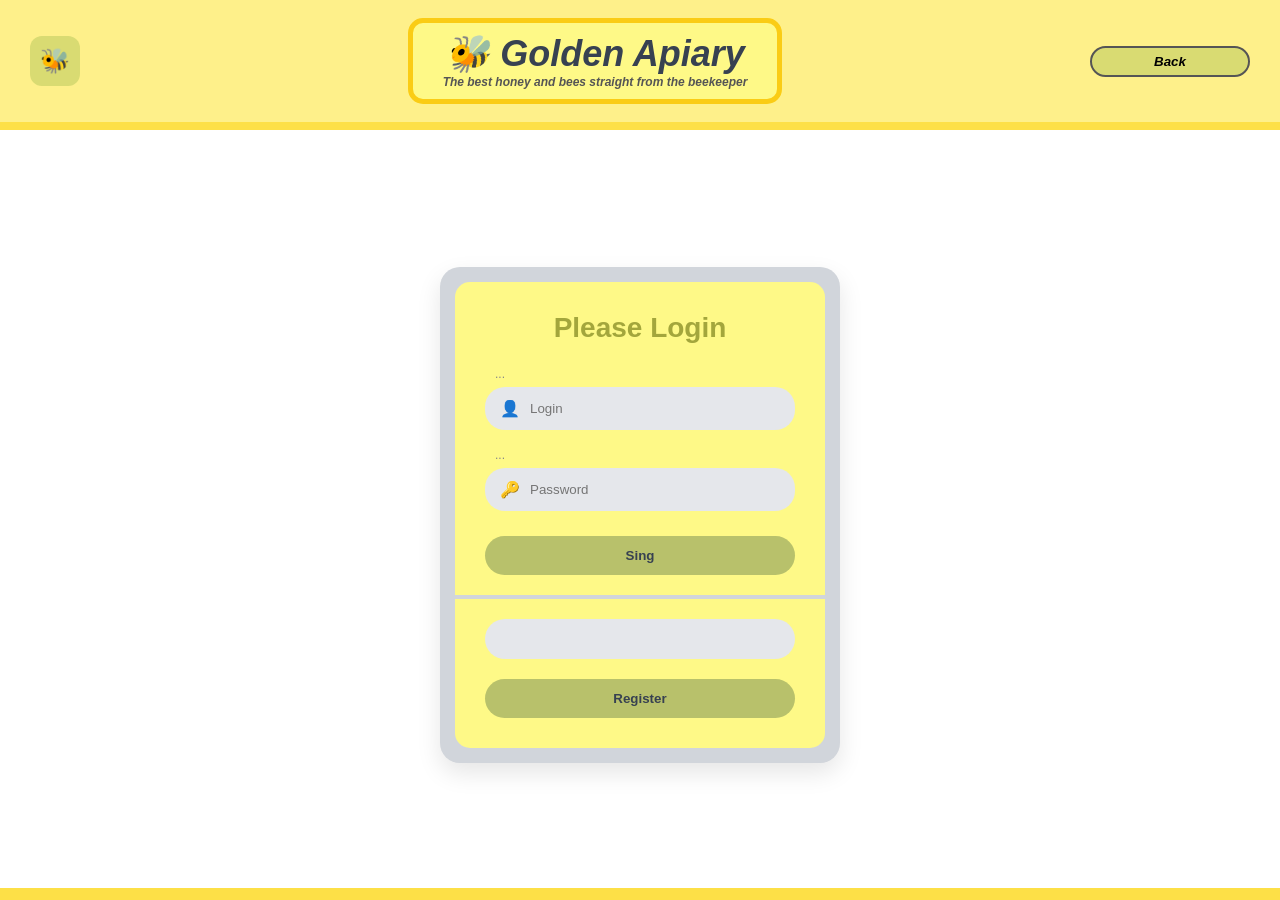
==== login.html @ 2b213694 "Update and rename catalog.html to login.html" ====
<!DOCTYPE html>
<html lang="uk">
<head>
    <meta charset="UTF-8">
    <title>Golden Apiary - Login</title>
    <link rel="stylesheet" href="style.css">
    <style>
        /* Специфічні стилі для форми логіну */
        .login-wrapper {
            flex: 1;
            display: flex;
            justify-content: center;
            align-items: center;
            background-color: #ffffff;
        }

        .login-card {
            background-color: #d1d5db; /* Сіра зовнішня рамка */
            padding: 15px;
            border-radius: 20px;
            width: 400px;
            box-shadow: 0 10px 25px rgba(0,0,0,0.1);
        }

        .login-inner {
            background-color: #fef987; /* Світло-жовтий фон картки */
            border-radius: 15px;
            padding: 30px;
            text-align: center;
        }

        .login-inner h2 {
            color: #a3a63c;
            margin-bottom: 20px;
            font-size: 28px;
        }

        .input-group {
            margin-bottom: 15px;
            text-align: left;
        }

        .input-group label {
            font-size: 12px;
            color: #888;
            margin-left: 10px;
        }

        .input-field {
            width: 100%;
            background-color: #e5e7eb;
            border: none;
            border-radius: 20px;
            padding: 12px 15px;
            display: flex;
            align-items: center;
            gap: 10px;
            margin-top: 5px;
        }

        .input-field input {
            border: none;
            background: transparent;
            outline: none;
            width: 100%;
        }

        .action-btn {
            width: 100%;
            background-color: #b8c16b;
            border: none;
            border-radius: 20px;
            padding: 12px;
            font-weight: bold;
            color: #374151;
            cursor: pointer;
            margin-top: 10px;
            transition: 0.3s;
        }

        .action-btn:hover {
            background-color: #a3a63c;
            transform: scale(1.02);
        }

        .divider {
            height: 4px;
            background-color: #d1d5db;
            margin: 20px -30px;
        }
    </style>
</head>
<body>

    <div class="main-container">
        <header class="header">
            <div style="width: 70px;">
                <div class="side-btn" style="margin:0">🐝</div>
            </div>

            <div class="logo-box">
                <h1>🐝 Golden Apiary</h1>
                <p>The best honey and bees straight from the beekeeper</p>
            </div>

            <div class="btn-group">
                <button class="head-btn" onclick="window.location.href='index.html'">Back</button>
            </div>
        </header>

        <main class="login-wrapper">
            <div class="login-card">
                <div class="login-inner">
                    <h2>Please Login</h2>
                    
                    <div class="input-group">
                        <label>...</label>
                        <div class="input-field">
                            <span>👤</span>
                            <input type="text" placeholder="Login">
                        </div>
                    </div>

                    <div class="input-group">
                        <label>...</label>
                        <div class="input-field">
                            <span>🔑</span>
                            <input type="password" placeholder="Password">
                        </div>
                    </div>

                    <button class="action-btn">Sing</button>

                    <div class="divider"></div>

                    <div class="input-field" style="margin-bottom: 10px; height: 40px;"></div>
                    <button class="action-btn">Register</button>
                </div>
            </div>
        </main>

        <div class="footer-line"></div>
    </div>

</body>
</html>
---- style.css ----
/* БАЗОВІ НАЛАШТУВАННЯ */
* {
    margin: 0;
    padding: 0;
    box-sizing: border-box;
    -webkit-user-select: none;
    user-select: none;
}

input {
    -webkit-user-select: text;
    user-select: text;
}

body {
    display: flex;
    font-family: 'Arial', sans-serif;
    background-color: #f7f7f7;
    height: 100vh;
    overflow: hidden;
}

/* 1. ЛОАДЕР */
#loader {
    position: fixed;
    top: 0;
    left: 0;
    width: 100%;
    height: 100%;
    background-color: #fef08a;
    display: flex;
    flex-direction: column;
    justify-content: center;
    align-items: center;
    z-index: 1000;
    transition: opacity 0.6s ease;
}

.loader-text {
    margin-top: 20px;
    font-weight: bold;
    color: #6d744e;
}

.bee-fly {
    font-size: 60px;
    animation: flyUpDown 1.5s ease-in-out infinite;
}

@keyframes flyUpDown {
    0%, 100% { transform: translateY(0); }
    50% { transform: translateY(-30px); }
}

/* 2. БІЧНА ПАНЕЛЬ */
.sidebar {
    width: 70px;
    height: 100%;
    background-color: #6d744e;
    display: flex;
    flex-direction: column;
    align-items: center;
    padding-top: 20px;
    border-right: 2px solid #5d6342;
}

.side-btn {
    width: 50px;
    height: 50px;
    background-color: #d9db72;
    margin-bottom: 15px;
    border-radius: 12px;
    display: flex;
    justify-content: center;
    align-items: center;
    font-size: 24px;
    cursor: pointer;
    transition: 0.3s cubic-bezier(0.175, 0.885, 0.32, 1.275);
}

.side-btn:hover {
    transform: scale(1.15) rotate(5deg);
    background-color: #e2e48b;
}

.side-btn:active {
    transform: scale(0.9);
}

/* 3. ОСНОВНИЙ КОНТЕНТ */
.main-container {
    flex: 1;
    display: flex;
    flex-direction: column;
    position: relative;
}

.header {
    background-color: #fef08a;
    height: 130px;
    display: flex;
    align-items: center;
    justify-content: space-between;
    padding: 0 30px;
    border-bottom: 8px solid #fde047;
}

.header-icons {
    font-size: 24px;
}

/* Пошук */
.search-area {
    display: flex;
    align-items: center;
    gap: 10px;
}

.search-bar {
    background-color: #e5e7eb;
    border-radius: 20px;
    padding: 8px 15px;
    width: 250px;
    display: flex;
    align-items: center;
    margin-top: 30px;
}

.search-bar input {
    border: none;
    background: transparent;
    outline: none;
    width: 100%;
    margin-left: 8px;
    font-size: 14px;
}

/* Логотип */
.logo-box {
    background-color: #fef987;
    border: 5px solid #facc15;
    border-radius: 15px;
    padding: 10px 30px;
    text-align: center;
}

.logo-box h1 {
    font-size: 36px;
    font-style: italic;
    color: #374151;
}

.logo-box p {
    font-size: 12px;
    font-style: italic;
    font-weight: bold;
    color: #555;
}

/* Кнопки */
.btn-group {
    display: flex;
    flex-direction: column;
    gap: 8px;
}

.head-btn {
    background-color: #d9db72;
    border: 2px solid #555;
    border-radius: 20px;
    padding: 6px 30px;
    font-weight: bold;
    font-style: italic;
    cursor: pointer;
    transition: 0.2s;
    text-align: center;
    min-width: 160px;
}

.catalog-btn {
    font-size: 13px;
}

.head-btn:hover {
    background-color: #c9cc60;
    transform: translateY(-2px);
}

/* СІТКА ТОВАРІВ */
.content {
    padding: 40px;
    display: grid;
    grid-template-columns: repeat(3, 1fr);
    gap: 25px;
}

.card {
    background-color: white;
    border: 4px solid #d1d5db;
    border-radius: 20px;
    height: 280px;
    transition: 0.3s;
    cursor: pointer;
}

.card:hover {
    border-color: #facc15;
    transform: scale(1.02);
    box-shadow: 0 10px 20px rgba(0,0,0,0.05);
}

.footer-line {
    position: absolute;
    bottom: 0;
    left: 0;
    width: 100%;
    height: 12px;
    background-color: #fde047;
}
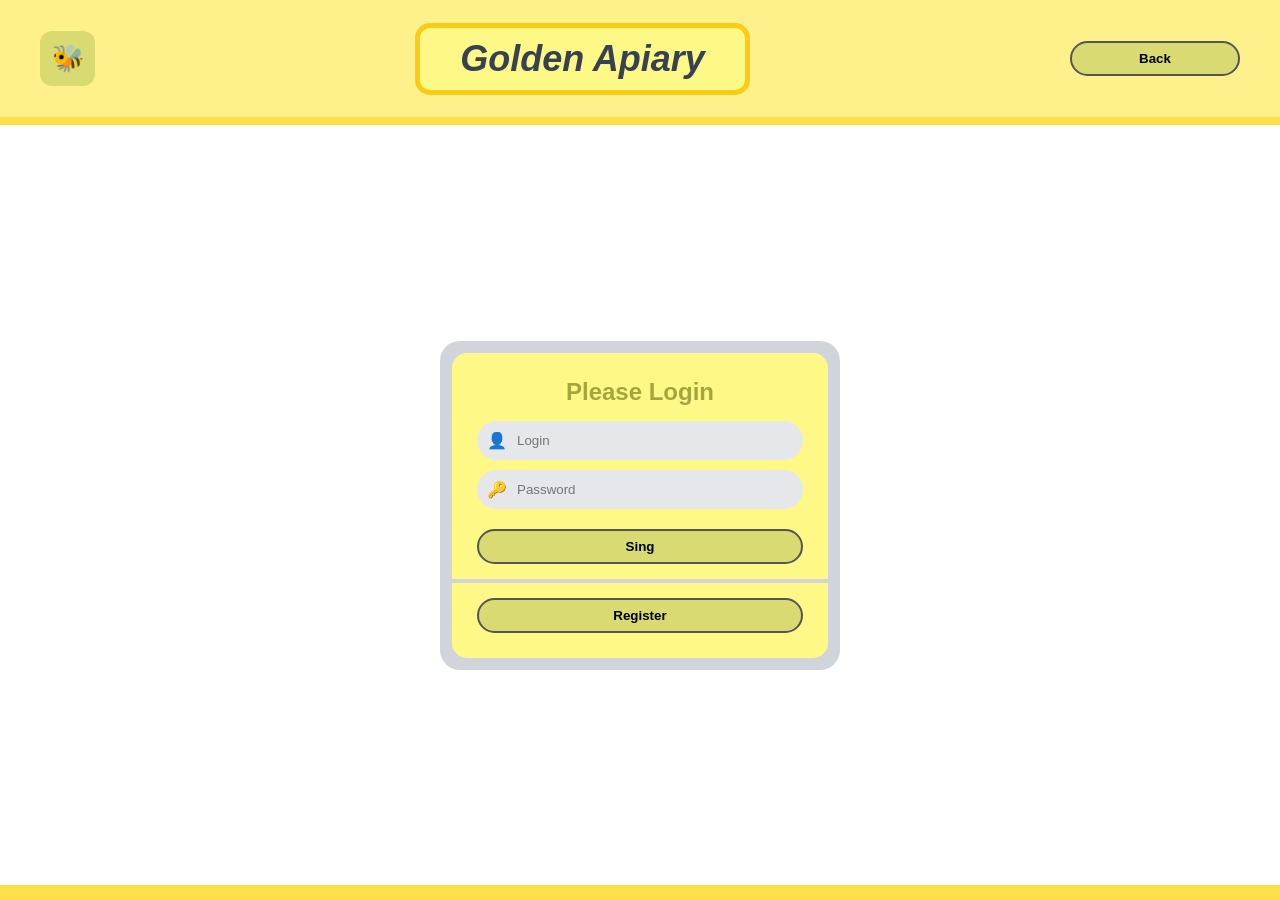
==== commit 2d14a8b4: "Update login.html" ====
--- a/login.html
+++ b/login.html
@@ -2,145 +2,33 @@
 <html lang="uk">
 <head>
     <meta charset="UTF-8">
-    <title>Golden Apiary - Login</title>
     <link rel="stylesheet" href="style.css">
-    <style>
-        /* Специфічні стилі для форми логіну */
-        .login-wrapper {
-            flex: 1;
-            display: flex;
-            justify-content: center;
-            align-items: center;
-            background-color: #ffffff;
-        }
-
-        .login-card {
-            background-color: #d1d5db; /* Сіра зовнішня рамка */
-            padding: 15px;
-            border-radius: 20px;
-            width: 400px;
-            box-shadow: 0 10px 25px rgba(0,0,0,0.1);
-        }
-
-        .login-inner {
-            background-color: #fef987; /* Світло-жовтий фон картки */
-            border-radius: 15px;
-            padding: 30px;
-            text-align: center;
-        }
-
-        .login-inner h2 {
-            color: #a3a63c;
-            margin-bottom: 20px;
-            font-size: 28px;
-        }
-
-        .input-group {
-            margin-bottom: 15px;
-            text-align: left;
-        }
-
-        .input-group label {
-            font-size: 12px;
-            color: #888;
-            margin-left: 10px;
-        }
-
-        .input-field {
-            width: 100%;
-            background-color: #e5e7eb;
-            border: none;
-            border-radius: 20px;
-            padding: 12px 15px;
-            display: flex;
-            align-items: center;
-            gap: 10px;
-            margin-top: 5px;
-        }
-
-        .input-field input {
-            border: none;
-            background: transparent;
-            outline: none;
-            width: 100%;
-        }
-
-        .action-btn {
-            width: 100%;
-            background-color: #b8c16b;
-            border: none;
-            border-radius: 20px;
-            padding: 12px;
-            font-weight: bold;
-            color: #374151;
-            cursor: pointer;
-            margin-top: 10px;
-            transition: 0.3s;
-        }
-
-        .action-btn:hover {
-            background-color: #a3a63c;
-            transform: scale(1.02);
-        }
-
-        .divider {
-            height: 4px;
-            background-color: #d1d5db;
-            margin: 20px -30px;
-        }
-    </style>
 </head>
 <body>
-
-    <div class="main-container">
-        <header class="header">
-            <div style="width: 70px;">
+    <div class="bg-layer"></div>
+    <div class="main-layout">
+        <div class="right-section">
+            <header class="header">
                 <div class="side-btn" style="margin:0">🐝</div>
-            </div>
-
-            <div class="logo-box">
-                <h1>🐝 Golden Apiary</h1>
-                <p>The best honey and bees straight from the beekeeper</p>
-            </div>
-
-            <div class="btn-group">
-                <button class="head-btn" onclick="window.location.href='index.html'">Back</button>
-            </div>
-        </header>
-
-        <main class="login-wrapper">
-            <div class="login-card">
-                <div class="login-inner">
-                    <h2>Please Login</h2>
-                    
-                    <div class="input-group">
-                        <label>...</label>
-                        <div class="input-field">
-                            <span>👤</span>
-                            <input type="text" placeholder="Login">
-                        </div>
+                <div class="logo-box"><h1>Golden Apiary</h1></div>
+                <button class="head-btn" onclick="location.href='index.html'">Back</button>
+            </header>
+            <div class="auth-wrapper">
+                <div class="auth-card">
+                    <div class="auth-inner">
+                        <h2 style="color: #a3a63c; margin-bottom: 15px;">Please Login</h2>
+                        <div class="input-box"><span>👤</span><input type="text" placeholder="Login"></div>
+                        <div class="input-box"><span>🔑</span><input type="password" placeholder="Password"></div>
+                        <button class="head-btn" style="width:100%; margin-top:10px;">Sing</button>
+                        <div style="height:4px; background:#d1d5db; margin: 15px -25px;"></div>
+                        <button class="head-btn" style="width:100%;" onclick="location.href='register.html'">Register</button>
                     </div>
-
-                    <div class="input-group">
-                        <label>...</label>
-                        <div class="input-field">
-                            <span>🔑</span>
-                            <input type="password" placeholder="Password">
-                        </div>
-                    </div>
-
-                    <button class="action-btn">Sing</button>
-
-                    <div class="divider"></div>
-
-                    <div class="input-field" style="margin-bottom: 10px; height: 40px;"></div>
-                    <button class="action-btn">Register</button>
                 </div>
             </div>
-        </main>
-
-        <div class="footer-line"></div>
+            <div class="footer-line"></div>
+        </div>
     </div>
-
 </body>
 </html>
+</body>
+</html>
--- a/style.css
+++ b/style.css
@@ -1,219 +1,118 @@
 /* БАЗОВІ НАЛАШТУВАННЯ */
 * {
-    margin: 0;
-    padding: 0;
-    box-sizing: border-box;
-    -webkit-user-select: none;
-    user-select: none;
+    margin: 0; padding: 0; box-sizing: border-box;
+    -webkit-user-select: none; user-select: none;
 }
+input { -webkit-user-select: text; user-select: text; }
 
-input {
-    -webkit-user-select: text;
-    user-select: text;
-}
-
-body {
-    display: flex;
+body, html {
+    height: 100vh; width: 100vw;
     font-family: 'Arial', sans-serif;
-    background-color: #f7f7f7;
-    height: 100vh;
     overflow: hidden;
 }
 
-/* 1. ЛОАДЕР */
-#loader {
+/* ФОН, ЩО ПЕРЕЛИВАЄТЬСЯ */
+.bg-layer {
     position: fixed;
-    top: 0;
-    left: 0;
-    width: 100%;
-    height: 100%;
-    background-color: #fef08a;
-    display: flex;
-    flex-direction: column;
-    justify-content: center;
-    align-items: center;
-    z-index: 1000;
-    transition: opacity 0.6s ease;
+    top: 0; left: 0; width: 100%; height: 100%;
+    z-index: -1;
+    background-size: cover;
+    background-position: center;
+    animation: backgroundFade 15s infinite;
 }
 
-.loader-text {
-    margin-top: 20px;
-    font-weight: bold;
-    color: #6d744e;
+@keyframes backgroundFade {
+    0%, 100% { background-image: url('pasika1.jpg'); background-color: #6d744e; }
+    33% { background-image: url('pasika2.jpg'); background-color: #fde047; }
+    66% { background-image: url('pasika3.jpg'); background-color: #a3a63c; }
 }
 
-.bee-fly {
-    font-size: 60px;
-    animation: flyUpDown 1.5s ease-in-out infinite;
+/* СТРУКТУРА КОНТЕНТУ */
+.main-layout {
+    display: flex;
+    width: 100%; height: 100%;
+    position: relative;
+    z-index: 1;
 }
 
-@keyframes flyUpDown {
-    0%, 100% { transform: translateY(0); }
-    50% { transform: translateY(-30px); }
-}
-
-/* 2. БІЧНА ПАНЕЛЬ */
+/* САЙДБАР */
 .sidebar {
-    width: 70px;
-    height: 100%;
+    width: 75px; height: 100%;
     background-color: #6d744e;
-    display: flex;
-    flex-direction: column;
-    align-items: center;
-    padding-top: 20px;
-    border-right: 2px solid #5d6342;
+    display: flex; flex-direction: column; align-items: center;
+    padding-top: 15px;
+    flex-shrink: 0;
 }
 
 .side-btn {
-    width: 50px;
-    height: 50px;
+    width: 55px; height: 55px;
     background-color: #d9db72;
-    margin-bottom: 15px;
-    border-radius: 12px;
-    display: flex;
-    justify-content: center;
-    align-items: center;
-    font-size: 24px;
-    cursor: pointer;
-    transition: 0.3s cubic-bezier(0.175, 0.885, 0.32, 1.275);
+    margin-bottom: 12px; border-radius: 12px;
+    display: flex; justify-content: center; align-items: center;
+    font-size: 26px; cursor: pointer; transition: 0.3s;
 }
 
-.side-btn:hover {
-    transform: scale(1.15) rotate(5deg);
-    background-color: #e2e48b;
+/* ПРАВА ЧАСТИНА */
+.right-section {
+    flex: 1;
+    display: flex; flex-direction: column;
 }
 
-.side-btn:active {
-    transform: scale(0.9);
-}
-
-/* 3. ОСНОВНИЙ КОНТЕНТ */
-.main-container {
-    flex: 1;
-    display: flex;
-    flex-direction: column;
-    position: relative;
-}
-
+/* ШАПКА */
 .header {
     background-color: #fef08a;
-    height: 130px;
-    display: flex;
-    align-items: center;
-    justify-content: space-between;
-    padding: 0 30px;
+    height: 125px;
+    display: flex; align-items: center; justify-content: space-between;
+    padding: 0 40px;
     border-bottom: 8px solid #fde047;
 }
 
-.header-icons {
-    font-size: 24px;
-}
-
-/* Пошук */
-.search-area {
-    display: flex;
-    align-items: center;
-    gap: 10px;
-}
-
-.search-bar {
-    background-color: #e5e7eb;
-    border-radius: 20px;
-    padding: 8px 15px;
-    width: 250px;
-    display: flex;
-    align-items: center;
-    margin-top: 30px;
-}
-
-.search-bar input {
-    border: none;
-    background: transparent;
-    outline: none;
-    width: 100%;
-    margin-left: 8px;
-    font-size: 14px;
-}
-
-/* Логотип */
 .logo-box {
     background-color: #fef987;
     border: 5px solid #facc15;
     border-radius: 15px;
-    padding: 10px 30px;
+    padding: 10px 40px;
     text-align: center;
 }
 
-.logo-box h1 {
-    font-size: 36px;
-    font-style: italic;
-    color: #374151;
-}
-
-.logo-box p {
-    font-size: 12px;
-    font-style: italic;
-    font-weight: bold;
-    color: #555;
-}
-
-/* Кнопки */
-.btn-group {
-    display: flex;
-    flex-direction: column;
-    gap: 8px;
-}
+.logo-box h1 { font-size: 36px; font-style: italic; color: #374151; }
 
 .head-btn {
     background-color: #d9db72;
     border: 2px solid #555;
     border-radius: 20px;
-    padding: 6px 30px;
-    font-weight: bold;
-    font-style: italic;
-    cursor: pointer;
-    transition: 0.2s;
-    text-align: center;
-    min-width: 160px;
+    padding: 8px 30px;
+    font-weight: bold; cursor: pointer;
+    width: 170px;
 }
 
-.catalog-btn {
-    font-size: 13px;
+/* ФОРМИ (ЛОГІН/РЕЄСТРАЦІЯ) */
+.auth-wrapper {
+    flex: 1;
+    display: flex; justify-content: center; align-items: center;
 }
 
-.head-btn:hover {
-    background-color: #c9cc60;
-    transform: translateY(-2px);
+.auth-card {
+    background-color: #d1d5db;
+    padding: 12px; border-radius: 20px;
+    width: 400px;
 }
 
-/* СІТКА ТОВАРІВ */
-.content {
-    padding: 40px;
-    display: grid;
-    grid-template-columns: repeat(3, 1fr);
-    gap: 25px;
+.auth-inner {
+    background-color: #fef987;
+    border-radius: 15px; padding: 25px;
+    text-align: center;
 }
 
-.card {
-    background-color: white;
-    border: 4px solid #d1d5db;
-    border-radius: 20px;
-    height: 280px;
-    transition: 0.3s;
-    cursor: pointer;
+.input-box {
+    background-color: #e5e7eb;
+    border-radius: 20px; padding: 10px;
+    margin-bottom: 10px; display: flex; align-items: center;
 }
 
-.card:hover {
-    border-color: #facc15;
-    transform: scale(1.02);
-    box-shadow: 0 10px 20px rgba(0,0,0,0.05);
-}
+.input-box input { border: none; background: transparent; outline: none; width: 100%; margin-left: 10px; }
 
 .footer-line {
-    position: absolute;
-    bottom: 0;
-    left: 0;
-    width: 100%;
-    height: 12px;
+    height: 15px; width: 100%;
     background-color: #fde047;
 }
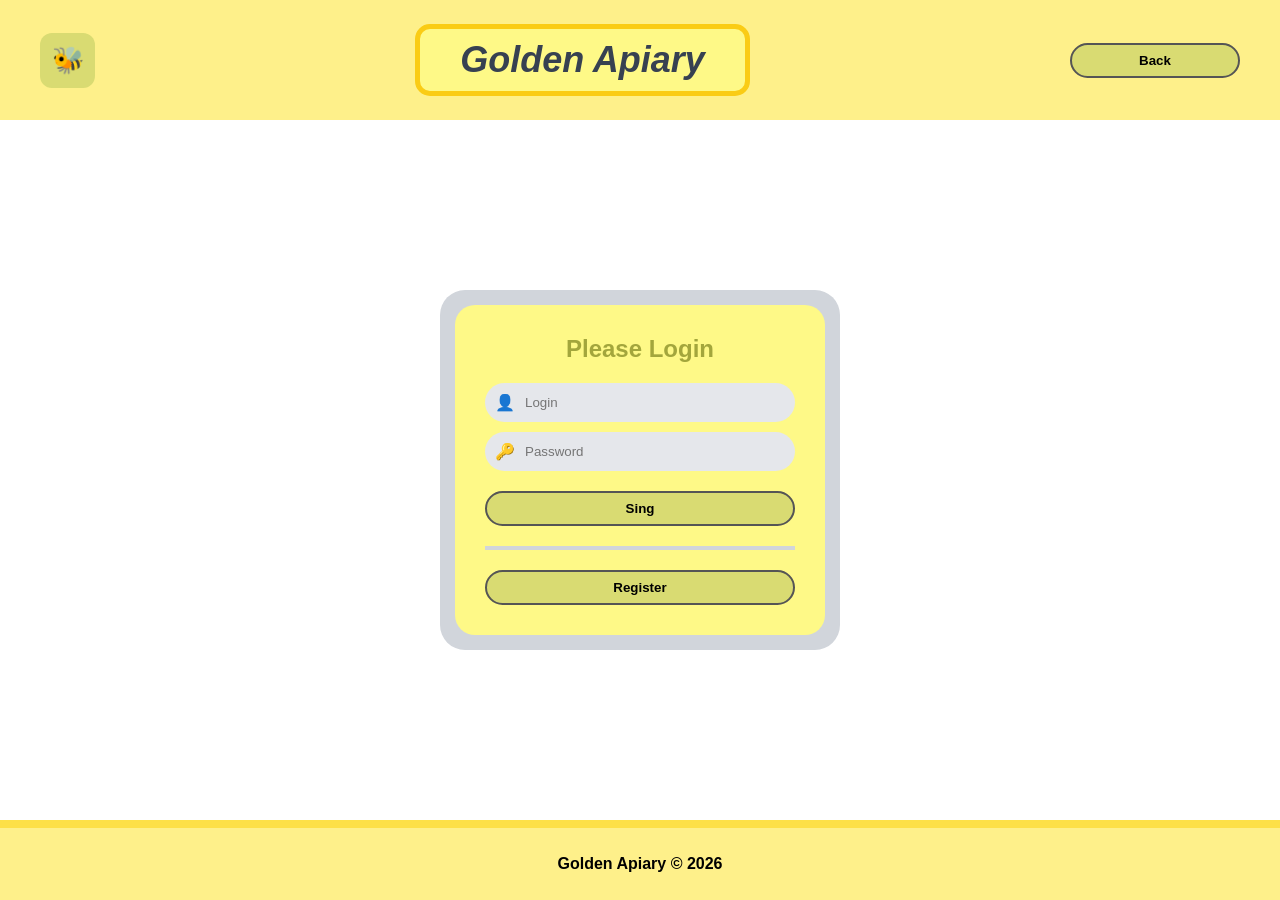
==== commit 0d4ddc2d: "Update login.html" ====
--- a/login.html
+++ b/login.html
@@ -3,6 +3,13 @@
 <head>
     <meta charset="UTF-8">
     <link rel="stylesheet" href="style.css">
+    <style>
+        .auth-container { flex: 1; display: flex; justify-content: center; align-items: center; }
+        .auth-box { background: #d1d5db; padding: 15px; border-radius: 25px; width: 400px; }
+        .auth-inner { background: #fef987; padding: 30px; border-radius: 20px; text-align: center; }
+        .inp { background: #e5e7eb; border-radius: 20px; padding: 10px; margin-bottom: 10px; display: flex; align-items: center; }
+        .inp input { border: none; background: transparent; outline: none; width: 100%; margin-left: 10px; }
+    </style>
 </head>
 <body>
     <div class="bg-layer"></div>
@@ -13,22 +20,22 @@
                 <div class="logo-box"><h1>Golden Apiary</h1></div>
                 <button class="head-btn" onclick="location.href='index.html'">Back</button>
             </header>
-            <div class="auth-wrapper">
-                <div class="auth-card">
+            
+            <div class="auth-container">
+                <div class="auth-box">
                     <div class="auth-inner">
-                        <h2 style="color: #a3a63c; margin-bottom: 15px;">Please Login</h2>
-                        <div class="input-box"><span>👤</span><input type="text" placeholder="Login"></div>
-                        <div class="input-box"><span>🔑</span><input type="password" placeholder="Password"></div>
-                        <button class="head-btn" style="width:100%; margin-top:10px;">Sing</button>
-                        <div style="height:4px; background:#d1d5db; margin: 15px -25px;"></div>
-                        <button class="head-btn" style="width:100%;" onclick="location.href='register.html'">Register</button>
+                        <h2 style="color: #a3a63c; margin-bottom: 20px;">Please Login</h2>
+                        <div class="inp">👤<input type="text" placeholder="Login"></div>
+                        <div class="inp">🔑<input type="password" placeholder="Password"></div>
+                        <button class="head-btn" style="width: 100%; margin-top: 10px;">Sing</button>
+                        <hr style="margin: 20px 0; border: 2px solid #d1d5db;">
+                        <button class="head-btn" style="width: 100%;" onclick="location.href='register.html'">Register</button>
                     </div>
                 </div>
             </div>
-            <div class="footer-line"></div>
+
+            <footer class="footer-line"><b>Golden Apiary © 2026</b></footer>
         </div>
     </div>
 </body>
 </html>
-</body>
-</html>
--- a/style.css
+++ b/style.css
@@ -9,9 +9,10 @@
     height: 100vh; width: 100vw;
     font-family: 'Arial', sans-serif;
     overflow: hidden;
+    display: flex;
 }
 
-/* ФОН, ЩО ПЕРЕЛИВАЄТЬСЯ */
+/* АНІМОВАНИЙ ФОН НА ВЕСЬ ЕКРАН */
 .bg-layer {
     position: fixed;
     top: 0; left: 0; width: 100%; height: 100%;
@@ -27,21 +28,17 @@
     66% { background-image: url('pasika3.jpg'); background-color: #a3a63c; }
 }
 
-/* СТРУКТУРА КОНТЕНТУ */
 .main-layout {
-    display: flex;
-    width: 100%; height: 100%;
-    position: relative;
-    z-index: 1;
+    display: flex; width: 100%; height: 100%;
+    position: relative; z-index: 1;
 }
 
-/* САЙДБАР */
+/* САЙДБАР (ЛІВА ПАНЕЛЬ) */
 .sidebar {
     width: 75px; height: 100%;
     background-color: #6d744e;
     display: flex; flex-direction: column; align-items: center;
-    padding-top: 15px;
-    flex-shrink: 0;
+    padding-top: 15px; flex-shrink: 0;
 }
 
 .side-btn {
@@ -52,19 +49,21 @@
     font-size: 26px; cursor: pointer; transition: 0.3s;
 }
 
-/* ПРАВА ЧАСТИНА */
+/* ПРАВА СЕКЦІЯ */
 .right-section {
     flex: 1;
     display: flex; flex-direction: column;
+    background-color: transparent; /* Щоб бачити фон */
 }
 
-/* ШАПКА */
+/* ШАПКА (БЕЗ ЗАЙВИХ СМУГ) */
 .header {
     background-color: #fef08a;
-    height: 125px;
+    height: 120px;
     display: flex; align-items: center; justify-content: space-between;
     padding: 0 40px;
-    border-bottom: 8px solid #fde047;
+    flex-shrink: 0;
+    /* Жовту смугу (border-bottom) видалено */
 }
 
 .logo-box {
@@ -86,33 +85,32 @@
     width: 170px;
 }
 
-/* ФОРМИ (ЛОГІН/РЕЄСТРАЦІЯ) */
-.auth-wrapper {
+/* КОНТЕНТ З КАРТКАМИ */
+.content-area {
     flex: 1;
-    display: flex; justify-content: center; align-items: center;
+    padding: 40px;
+    display: grid;
+    grid-template-columns: repeat(3, 1fr);
+    gap: 30px;
+    overflow-y: auto;
 }
 
-.auth-card {
-    background-color: #d1d5db;
-    padding: 12px; border-radius: 20px;
-    width: 400px;
+.card {
+    background-color: rgba(255, 255, 255, 0.9);
+    border: 5px solid #d1d5db;
+    border-radius: 25px;
+    height: 280px;
 }
+.card.active { border-color: #3b82f6; } /* Синя рамка для другої картки */
 
-.auth-inner {
-    background-color: #fef987;
-    border-radius: 15px; padding: 25px;
-    text-align: center;
+/* ПІДВАЛ САЙТУ */
+.footer-line {
+    height: 80px;
+    width: 100%;
+    background-color: #fef08a;
+    border-top: 8px solid #fde047; /* Лінія тепер тільки зверху підвалу */
+    display: flex;
+    align-items: center;
+    justify-content: center;
+    flex-shrink: 0;
 }
-
-.input-box {
-    background-color: #e5e7eb;
-    border-radius: 20px; padding: 10px;
-    margin-bottom: 10px; display: flex; align-items: center;
-}
-
-.input-box input { border: none; background: transparent; outline: none; width: 100%; margin-left: 10px; }
-
-.footer-line {
-    height: 15px; width: 100%;
-    background-color: #fde047;
-}
